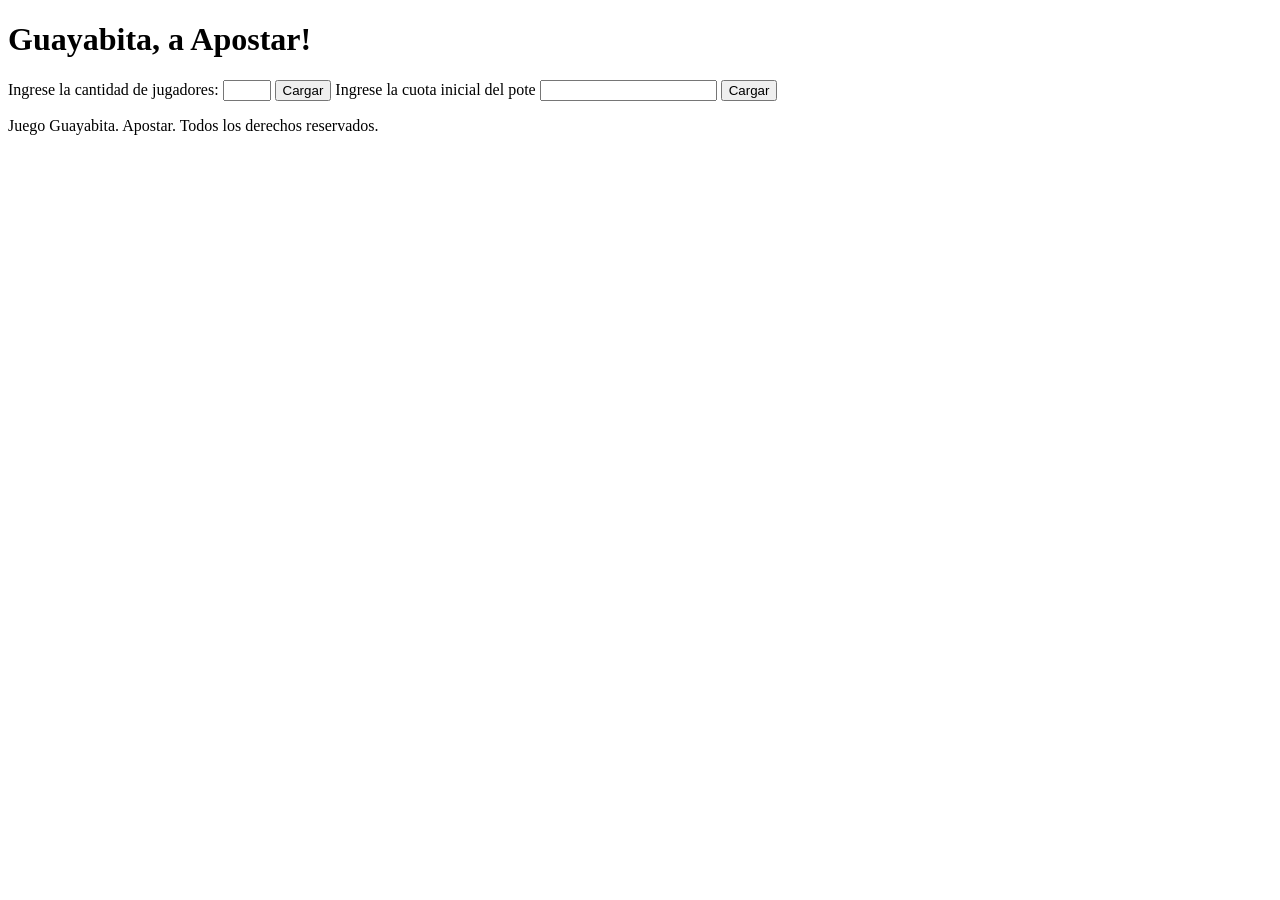
==== guayabita.html @ 5ebc6440 "avances" ====
<!DOCTYPE html>
<html lang="es">
<head>
    <meta charset="UTF-8">
    <meta name="viewport" content="width=device-width, initial-scale=1.0">
    <title>Guayabita</title>
    <link rel="stylesheet" href="styles.css">
</head>
<body>
    <header>
        <h1>Guayabita, a Apostar!</h1>
    </header>
    <main>
        <form id="formDatosIniciales">
            <label for="cantJugadores">Ingrese la cantidad de jugadores:</label>
            <input type="number" id="cantJugadores" name="cantJugadores" min="2" max="10">
            <button type="submit">Cargar</button>
            <label for="cuotaInicial">Ingrese la cuota inicial del pote</label>
            <input type="number" id="cuotaInicial" name="cuotaInicial" min="1">
            <button type="submit">Cargar</button>
        </form>

        <p id="jugadorInicial"></p>
        
        <script src="guayabita.js"></script>
       
    </main>

    <footer>
        <p>Juego Guayabita. Apostar. Todos los derechos reservados.</p>
    </footer>
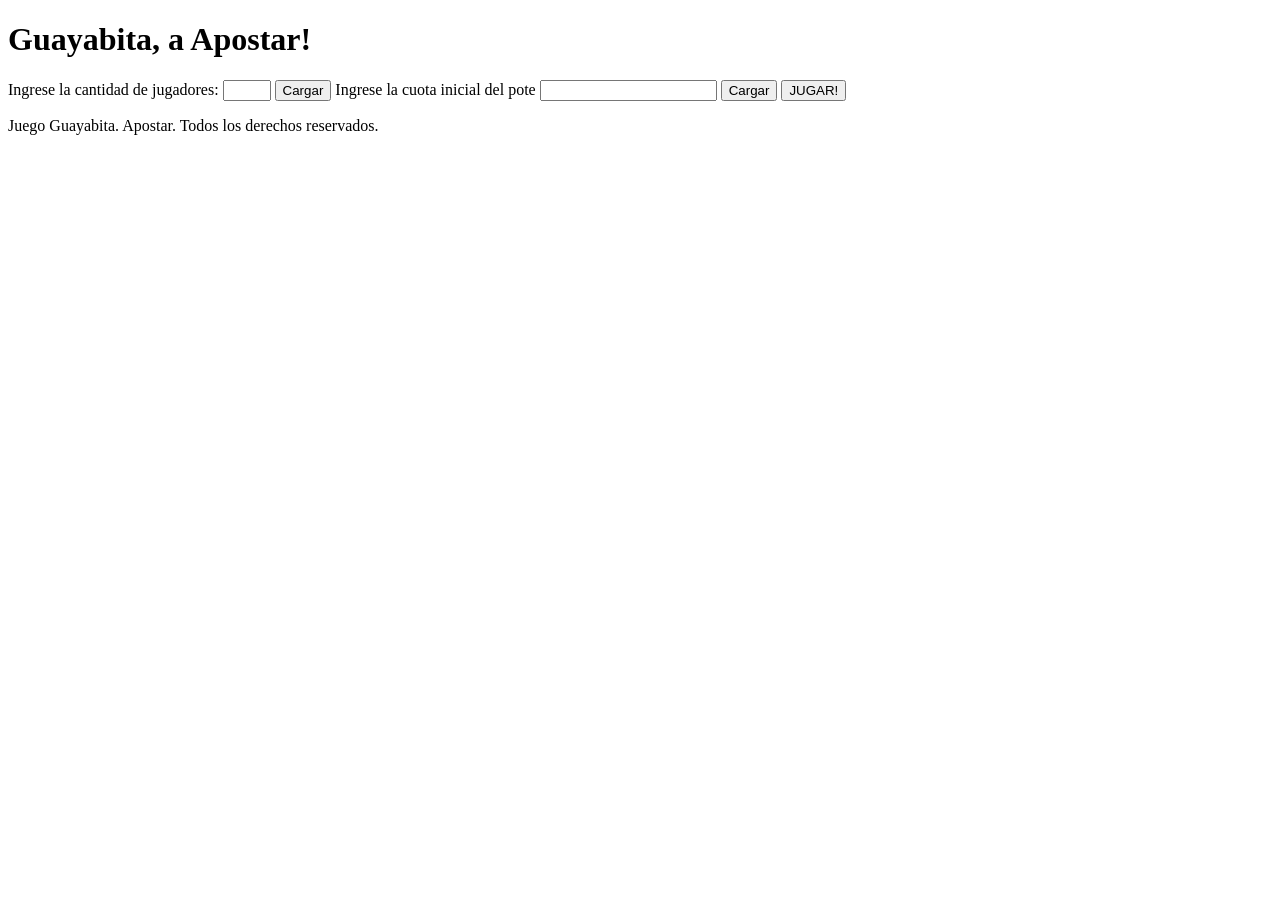
==== commit 91dfb64e: "cambios en logica" ====
--- a/guayabita.html
+++ b/guayabita.html
@@ -18,6 +18,7 @@
             <label for="cuotaInicial">Ingrese la cuota inicial del pote</label>
             <input type="number" id="cuotaInicial" name="cuotaInicial" min="1">
             <button type="submit">Cargar</button>
+            <button type="submit" id="btnJugar" name="btnJugar">JUGAR!</button>
         </form>
 
         <p id="jugadorInicial"></p>
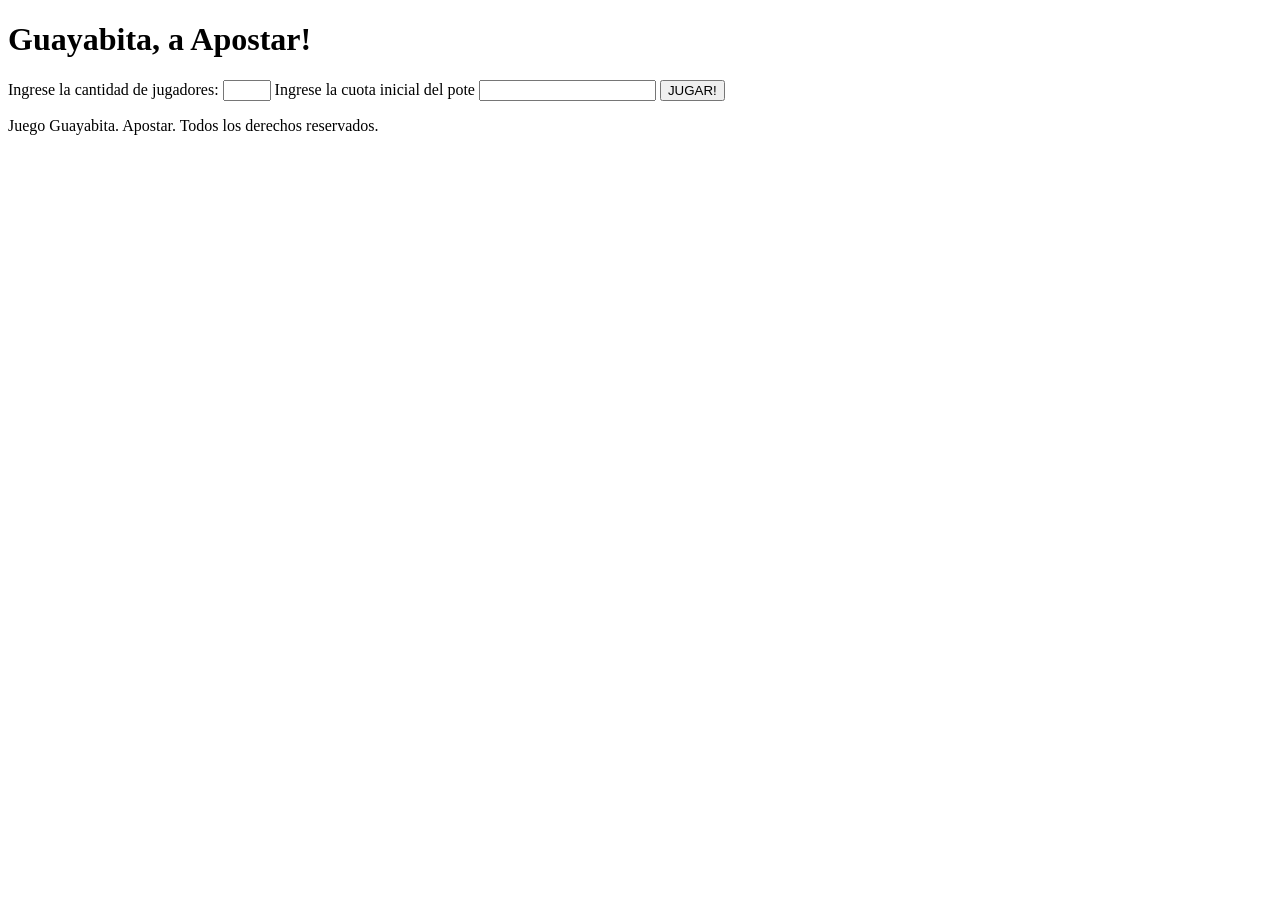
==== commit 56494648: "1 iteracion completa" ====
--- a/guayabita.html
+++ b/guayabita.html
@@ -7,26 +7,48 @@
     <link rel="stylesheet" href="styles.css">
 </head>
 <body>
-    <header>
-        <h1>Guayabita, a Apostar!</h1>
-    </header>
-    <main>
-        <form id="formDatosIniciales">
-            <label for="cantJugadores">Ingrese la cantidad de jugadores:</label>
-            <input type="number" id="cantJugadores" name="cantJugadores" min="2" max="10">
-            <button type="submit">Cargar</button>
-            <label for="cuotaInicial">Ingrese la cuota inicial del pote</label>
-            <input type="number" id="cuotaInicial" name="cuotaInicial" min="1">
-            <button type="submit">Cargar</button>
-            <button type="submit" id="btnJugar" name="btnJugar">JUGAR!</button>
-        </form>
+<header>
+    <h1>Guayabita, a Apostar!</h1>
+</header>
+<main>
+    <form id="formDatosIniciales">
+        <label for="cantJugadores">Ingrese la cantidad de jugadores:</label>
+        <input type="number" id="cantJugadores" name="cantJugadores" min="2" max="10">
 
-        <p id="jugadorInicial"></p>
-        
-        <script src="guayabita.js"></script>
-       
-    </main>
+        <label for="cuotaInicial">Ingrese la cuota inicial del pote</label>
+        <input type="number" id="cuotaInicial" name="cuotaInicial" min="1">
 
-    <footer>
-        <p>Juego Guayabita. Apostar. Todos los derechos reservados.</p>
-    </footer>+        <button type="button" id="btnJugar" name="btnJugar">JUGAR!</button>
+    </form>
+
+    <p id="resultadoJugadorInicial"></p>
+    <!-- empieza el juego -->
+
+    <section id="decidirApostar" style="display: none;">
+        <h2>A jugar!</h2>
+        <p id="pierdeTurno"></p>
+        <p id="textoDecidirApostar"></p>
+
+        <label for="apostar">SI</label>
+        <input type="radio" id="apostar" name="inputApostar" value="si">
+        <label for="noApostar">NO</label>
+        <input type="radio" id="noApostar" name="inputApostar" value="no">
+        <button type="button" id="btnDecidirApostar">Confirmar</button>
+
+        <div id="zonaCantidadApostar" style="display: none;">
+            <h3>Tu apuesta</h3>
+            <label for="cantidadApostar">¿Cuánto quieres apostar?</label>
+            <input type="number" id="cantidadApostar" min="1">
+            <button type="button" id="btnConfirmarApuesta">Confirmar apuesta</button>
+            <p id="alertaPote"></p>
+        </div>
+    </section>
+
+    <script src="guayabita.js"></script>
+</main>
+
+<footer>
+    <p>Juego Guayabita. Apostar. Todos los derechos reservados.</p>
+</footer>
+</body>
+</html>
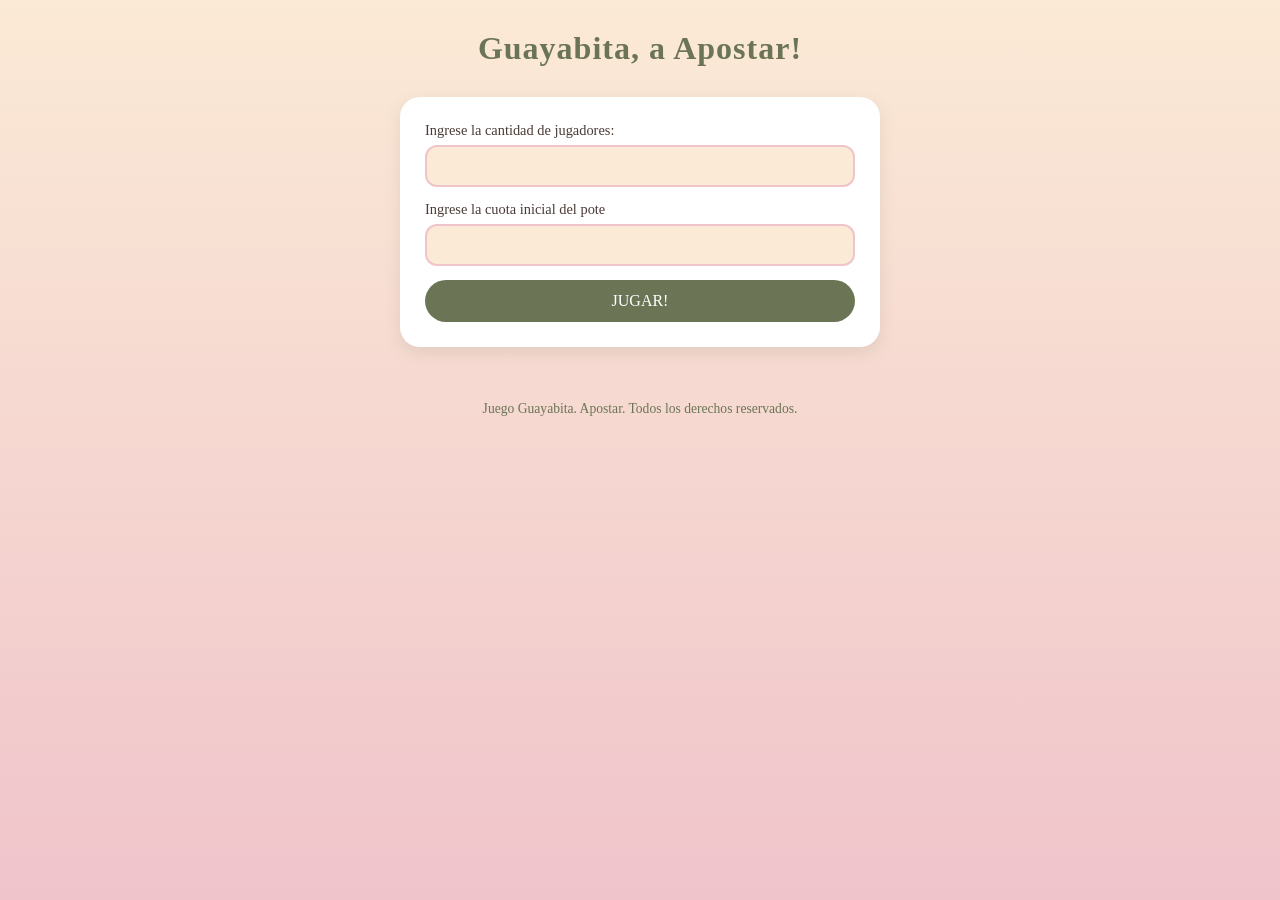
==== commit 7105ee1c: "fronthed" ====
--- a/guayabita.html
+++ b/guayabita.html
@@ -11,38 +11,56 @@
     <h1>Guayabita, a Apostar!</h1>
 </header>
 <main>
-    <form id="formDatosIniciales">
-        <label for="cantJugadores">Ingrese la cantidad de jugadores:</label>
-        <input type="number" id="cantJugadores" name="cantJugadores" min="2" max="10">
+    <div class="container">
 
-        <label for="cuotaInicial">Ingrese la cuota inicial del pote</label>
-        <input type="number" id="cuotaInicial" name="cuotaInicial" min="1">
+        <form id="formDatosIniciales" class="card">
+            <div class="campo">
+                <label for="cantJugadores">Ingrese la cantidad de jugadores:</label>
+                <input type="number" id="cantJugadores" name="cantJugadores" min="2" max="10" class="input-field">
+            </div>
 
-        <button type="button" id="btnJugar" name="btnJugar">JUGAR!</button>
-    </form>
+            <div class="campo">
+                <label for="cuotaInicial">Ingrese la cuota inicial del pote</label>
+                <input type="number" id="cuotaInicial" name="cuotaInicial" min="1" class="input-field">
+            </div>
 
-    <p id="resultadoJugadorInicial"></p>
-    <!-- empieza el juego -->
+            <button type="button" id="btnJugar" name="btnJugar" class="btn btn-primario">JUGAR!</button>
+        </form>
 
-    <section id="decidirApostar" style="display: none;">
-        <h2>A jugar!</h2>
-        <p id="pierdeTurno"></p>
-        <p id="textoDecidirApostar"></p>
+        <p id="resultadoJugadorInicial" class="badge"></p>
+        <p id="poteActual" class="badge badge-pote"></p>
+        <!-- empieza el juego -->
 
-        <label for="apostar">SI</label>
-        <input type="radio" id="apostar" name="inputApostar" value="si">
-        <label for="noApostar">NO</label>
-        <input type="radio" id="noApostar" name="inputApostar" value="no">
-        <button type="button" id="btnDecidirApostar">Confirmar</button>
+        <section id="decidirApostar" class="card" style="display: none;">
+            <h2>A jugar!</h2>
+            <p id="resultadoDado" class="texto-resultado"></p>
+            <button type="button" id="btnLanzarDado" class="btn btn-primario">Lanzar dado!</button>
+            <p id="pierdeTurno" class="texto-alerta"></p>
 
-        <div id="zonaCantidadApostar" style="display: none;">
-            <h3>Tu apuesta</h3>
-            <label for="cantidadApostar">¿Cuánto quieres apostar?</label>
-            <input type="number" id="cantidadApostar" min="1">
-            <button type="button" id="btnConfirmarApuesta">Confirmar apuesta</button>
-            <p id="alertaPote"></p>
-        </div>
-    </section>
+            <div id="zonaDecidirApostar" class="subcard" style="display: none;">
+                <p id="textoDecidirApostar" class="texto-resultado"></p>
+
+                <div class="radio-group">
+                    <label for="apostar"><input type="radio" id="apostar" name="inputApostar" value="si"> SI</label>
+                    <label for="noApostar"><input type="radio" id="noApostar" name="inputApostar" value="no"> NO</label>
+                    <button type="button" id="btnDecidirApostar" class="btn btn-secundario">Confirmar</button>
+                </div>
+
+                <div id="zonaCantidadApostar" class="subcard subcard-apuesta" style="display: none;">
+                    <h3>Tu apuesta</h3>
+                    <div class="campo">
+                        <label for="cantidadApostar">¿Cuánto quieres apostar?</label>
+                        <input type="number" id="cantidadApostar" min="1" class="input-field">
+                    </div>
+                    <button type="button" id="btnConfirmarApuesta" class="btn btn-secundario">Confirmar apuesta</button>
+                </div>
+            </div>
+
+            <p id="alertaPote" class="texto-alerta"></p>
+            <button type="button" id="btnSiguienteTurno" class="btn btn-primario" style="display: none;">Siguiente turno</button>
+        </section>
+
+    </div>
 
     <script src="guayabita.js"></script>
 </main>
--- a/styles.css
+++ b/styles.css
@@ -0,0 +1,197 @@
+/* ---------- Paleta de colores ---------- */
+:root {
+    --blush: #F0C4CB;
+    --antique-rose: #C87D87;
+    --champagne: #FBEAD6;
+    --dried-thyme: #6B7556;
+    --bisque: #E5BCA9;
+    --texto-oscuro: #4A3B36;
+}
+
+* {
+    box-sizing: border-box;
+}
+
+body {
+    margin: 0;
+    font-family: "Georgia", "Times New Roman", serif;
+    color: var(--texto-oscuro);
+    background: linear-gradient(180deg, var(--champagne) 0%, var(--blush) 100%);
+    min-height: 100vh;
+}
+
+header {
+    text-align: center;
+    padding: 30px 20px 10px;
+}
+
+header h1 {
+    margin: 0;
+    color: var(--dried-thyme);
+    font-size: 2em;
+    letter-spacing: 1px;
+}
+
+main {
+    display: flex;
+    justify-content: center;
+    padding: 20px;
+}
+
+.container {
+    width: 100%;
+    max-width: 480px;
+    display: flex;
+    flex-direction: column;
+    gap: 18px;
+}
+
+/* ---------- Tarjetas (secciones) ---------- */
+.card {
+    background-color: #ffffff;
+    border-radius: 20px;
+    padding: 25px;
+    box-shadow: 0 6px 16px rgba(107, 117, 86, 0.15);
+    display: flex;
+    flex-direction: column;
+    gap: 14px;
+}
+
+.subcard {
+    background-color: var(--champagne);
+    border-radius: 16px;
+    padding: 18px;
+    display: flex;
+    flex-direction: column;
+    gap: 12px;
+}
+
+.subcard-apuesta {
+    background-color: var(--bisque);
+}
+
+.card h2 {
+    margin: 0;
+    color: var(--antique-rose);
+    font-style: italic;
+}
+
+.subcard h3 {
+    margin: 0;
+    color: var(--dried-thyme);
+}
+
+/* ---------- Campos e inputs ---------- */
+.campo {
+    display: flex;
+    flex-direction: column;
+    gap: 6px;
+}
+
+.campo label {
+    font-size: 0.9em;
+    color: var(--texto-oscuro);
+}
+
+.input-field {
+    padding: 10px 14px;
+    border: 2px solid var(--blush);
+    border-radius: 12px;
+    font-size: 1em;
+    background-color: var(--champagne);
+    color: var(--texto-oscuro);
+    outline: none;
+}
+
+.input-field:focus {
+    border-color: var(--antique-rose);
+}
+
+/* ---------- Botones ---------- */
+.btn {
+    border: none;
+    border-radius: 30px;
+    padding: 12px 20px;
+    font-size: 1em;
+    cursor: pointer;
+    font-family: inherit;
+    transition: transform 0.15s ease, opacity 0.15s ease;
+}
+
+.btn:hover {
+    transform: translateY(-2px);
+    opacity: 0.9;
+}
+
+.btn-primario {
+    background-color: var(--dried-thyme);
+    color: #ffffff;
+}
+
+.btn-secundario {
+    background-color: var(--antique-rose);
+    color: #ffffff;
+}
+
+/* ---------- Radios (SI / NO) ---------- */
+.radio-group {
+    display: flex;
+    align-items: center;
+    gap: 16px;
+    flex-wrap: wrap;
+}
+
+.radio-group label {
+    display: flex;
+    align-items: center;
+    gap: 6px;
+    background-color: #ffffff;
+    padding: 8px 14px;
+    border-radius: 20px;
+    font-weight: bold;
+    color: var(--antique-rose);
+}
+
+/* ---------- Textos de estado ---------- */
+.badge {
+    background-color: #ffffff;
+    border-radius: 30px;
+    padding: 12px 20px;
+    text-align: center;
+    box-shadow: 0 4px 10px rgba(107, 117, 86, 0.12);
+    font-weight: bold;
+    color: var(--dried-thyme);
+    margin: 0;
+}
+
+.badge-pote {
+    background-color: var(--antique-rose);
+    color: #ffffff;
+}
+
+.badge:empty {
+    display: none;
+}
+
+.texto-resultado {
+    margin: 0;
+    color: var(--texto-oscuro);
+}
+
+.texto-alerta {
+    margin: 0;
+    color: var(--antique-rose);
+    font-weight: bold;
+}
+
+.texto-alerta:empty {
+    display: none;
+}
+
+/* ---------- Footer ---------- */
+footer {
+    text-align: center;
+    padding: 20px;
+    color: var(--dried-thyme);
+    font-size: 0.85em;
+}
